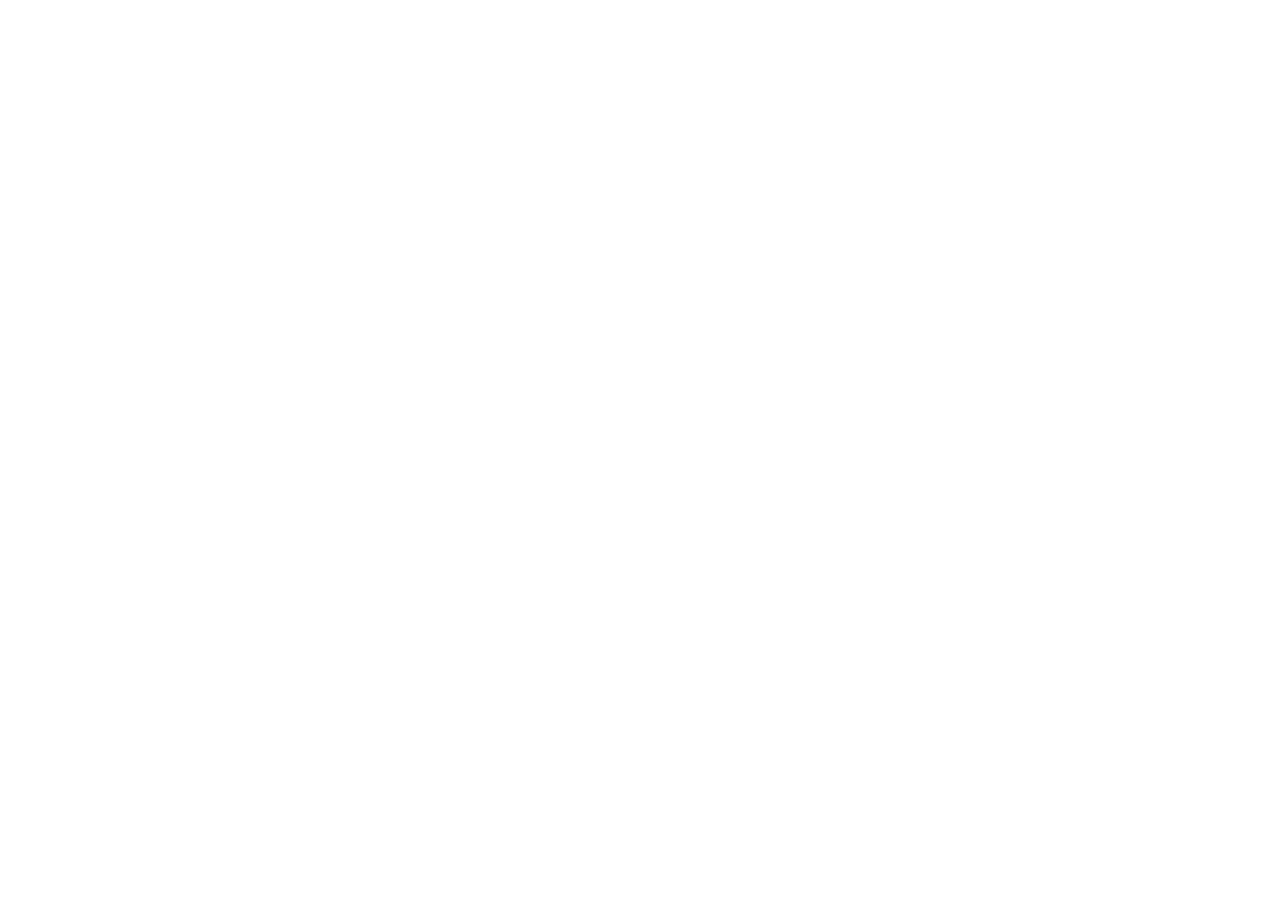
==== index.html @ 6a171754 "Update 14 files" ====
<!DOCTYPE html>
<html>
<head>
    <meta charset="utf-8" />
    <meta http-equiv="X-UA-Compatible" content="IE=edge">
    <title>Łukasz Śpiewak - Full stack developer</title>
    <meta name="viewport" content="width=device-width, initial-scale=1">
    <meta name="author" content="Łukasz Śpiewak">
    <meta name="description" content="Łukasz Śpiewak is a full stack developer with over 10 years of experiences in a wide range of disciplines. Constantly in motion, learning and experiencing new things.">
    <link rel="icon" href="assets/favicon-16x16.png" type="image/png" sizes="16x16">
    <link rel="stylesheet" type="text/css" media="screen" href="css/style.css" />
    <link rel="stylesheet" type="text/css" media="screen" href="css/animate.css" />
    <link href="https://fonts.googleapis.com/css?family=Poiret+One" rel="stylesheet">
    <link href="https://fonts.googleapis.com/css?family=Bungee+Shade" rel="stylesheet">
    <link href="https://fonts.googleapis.com/css?family=Rajdhani" rel="stylesheet">
    <link rel="stylesheet" href="https://use.fontawesome.com/releases/v5.2.0/css/all.css">
</head>
<body>
    
    <logo-lukens></logo-lukens>
    <about-me class="about fadeInUp animated"></about-me>
    
</body>
</html>
---- css/style.css ----
a,abbr,acronym,address,applet,article,aside,audio,b,big,blockquote,body,canvas,caption,center,cite,code,dd,del,details,dfn,div,dl,dt,em,embed,fieldset,figcaption,figure,footer,form,h1,h2,h3,h4,h5,h6,header,hgroup,html,i,iframe,img,ins,kbd,label,legend,li,mark,menu,nav,object,ol,output,p,pre,q,ruby,s,samp,section,small,span,strike,strong,sub,summary,sup,table,tbody,td,tfoot,th,thead,time,tr,tt,u,ul,var,video {
    margin: 0;
    padding: 0;
    border: 0;
    font: inherit;
    vertical-align: baseline
}

body,html {
    -webkit-font-smoothing: antialiased;
    -moz-osx-font-smoothing: grayscale;
    font-smoothing: antialiased;
    text-rendering: optimizeLegibility;
    -webkit-tap-highlight-color: transparent!important;
    padding: 0;
    margin: 0;
    -webkit-user-select: none;
    -moz-user-select: none;
    -ms-user-select: none;
    user-select: none;		
    font-family: 'Rajdhani', sans-serif;
    color: #333
}

a,a:after,a:visited {
    background-color: transparent;
    text-decoration: none;
    color: #333
}
a:hover{	color:#ff4e00;}
::-webkit-scrollbar {
    width: 3px;
    height: 3px;
    position: absolute
}

::-webkit-scrollbar-track {
    -webkit-box-shadow: inset 0 0 0 transparent;
    -webkit-border-radius: 0;
    border-radius: 0
}

::-webkit-scrollbar-thumb {
    -webkit-border-radius: 0;
    border-radius: 0;
    background: #000;
    -webkit-box-shadow: inset 0 0 0 transparent
}

::-webkit-scrollbar-thumb:window-inactive {
    background: #000
}

::selection {
    background: #000;
    color: #fff
}

::-moz-selection {
    background: #000;
    color: #fff
}

h1 {
    font-size: 112px;
    font-size: 5.9vw;
    letter-spacing: -2px;
    line-height: 110%;
    font-family: 'Bungee Shade', cursive;
    position: fixed;
    top: 34%;
    left: 10%
}
h1 small {
    font-size: 60px;
    font-size: 3.3vw;
    letter-spacing: -2px;
    line-height: 110%;
    font-family: 'Poiret One', cursive;
}

.text {
    position: relative;
    display: block;
    overflow: hidden
}


.delay {
    -webkit-animation-delay: .3s;
    animation-delay: .3
}
.delay2 {
    -webkit-animation-delay: .5s;
    animation-delay: .5
}
.about {
    position: absolute;
    top: 25%;
    left: 50%;
    right: 10%;
}

h2 {
    font-size: 1.8em;
    font-size: 1.5vw;
    line-height: 140%;
    margin-bottom: 5%
}
h3 {
    font-size: 1.5em;
    font-size: 1.3vw;
    line-height: 140%;
    margin-bottom: 10px;
}

p {
    font-size: 1.5em;
    font-size: 1.3vw;
    line-height: 150%;
}
ul li {
    list-style: none;
    padding: 5px 0;
    font-size: 1.3em;
    font-size: 1.1vw;
}

ul li small {
    font-size: 0.9em;
    font-size: .9vw;
    background-color: #eeeeee;
    padding: 0 10px;
}
ul li i{
    padding:5px;
}
hr {
    margin-top: 3rem;
    margin-bottom: 3rem;
    border: 0;
    border-top: 1px solid rgba(0,0,0,.1);
}
@media screen and (max-width: 667px) {
    h1 {
        font-size: 55px;
        font-size: 17vw;
        margin-top: 5%;
        position: relative;
    }
    h1 small{
        font-size:28px;
        font-size: 10vw;
    }
    h2, h3 {
        font-size: 1.2em;
        font-size: 4.0vw
    }

    p, ul li {
        font-size: 0.9em;
        font-size: 3.0vw
    }
    ul li small {
        font-size: 0.9em;
        font-size: 2.8vw
    }

    .about {
        left: 0;
        right: 0;
        background: #fff;
        padding: 10%;
        top:auto;
    }
}
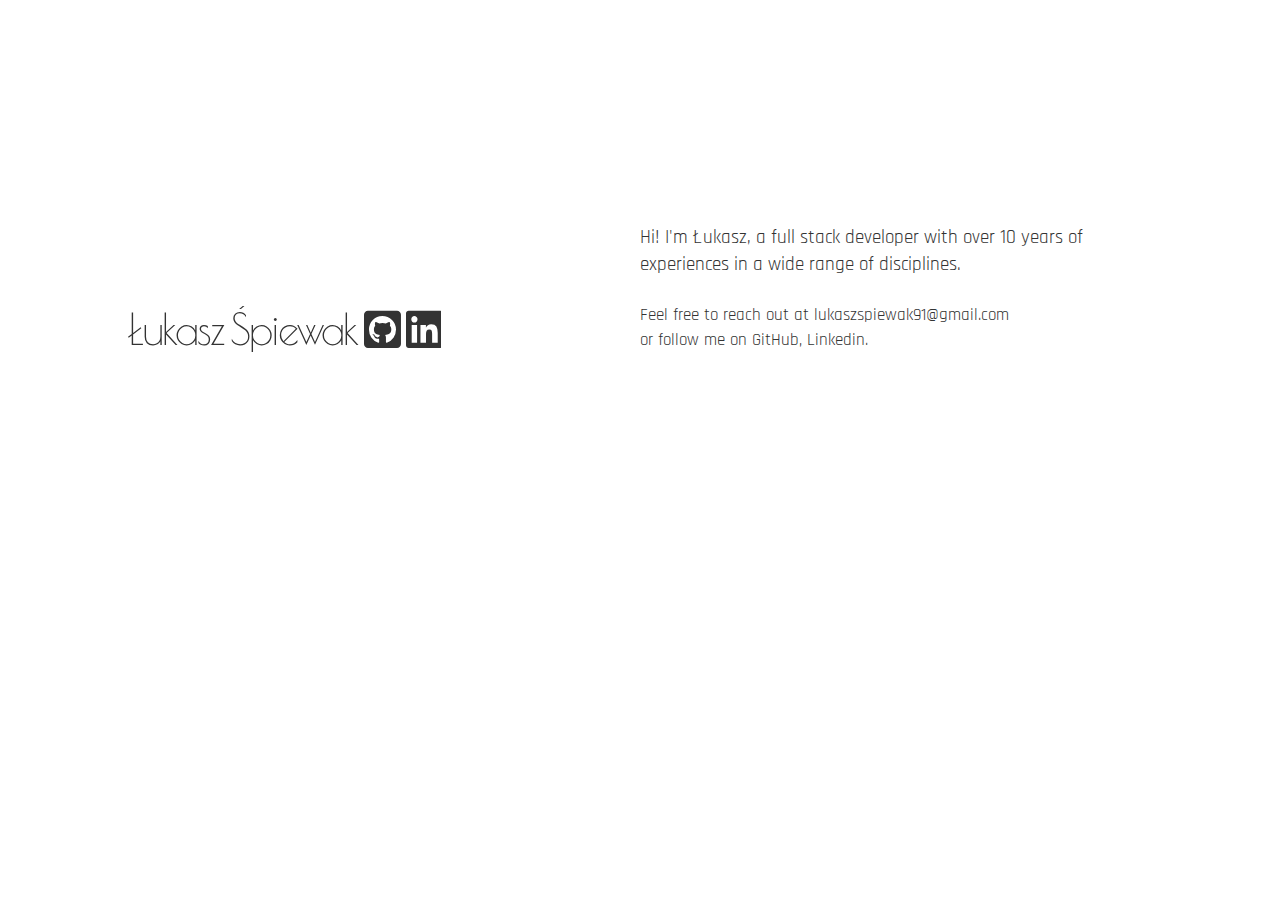
==== commit b0701f25: "Update 6 files" ====
--- a/index.html
+++ b/index.html
@@ -1,24 +1,53 @@
 <!DOCTYPE html>
 <html>
-<head>
+  <head>
     <meta charset="utf-8" />
-    <meta http-equiv="X-UA-Compatible" content="IE=edge">
+    <meta http-equiv="X-UA-Compatible" content="IE=edge" />
     <title>Łukasz Śpiewak - Full stack developer</title>
-    <meta name="viewport" content="width=device-width, initial-scale=1">
-    <meta name="author" content="Łukasz Śpiewak">
-    <meta name="description" content="Łukasz Śpiewak is a full stack developer with over 10 years of experiences in a wide range of disciplines. Constantly in motion, learning and experiencing new things.">
-    <link rel="icon" href="assets/favicon-16x16.png" type="image/png" sizes="16x16">
-    <link rel="stylesheet" type="text/css" media="screen" href="css/style.css" />
-    <link rel="stylesheet" type="text/css" media="screen" href="css/animate.css" />
-    <link href="https://fonts.googleapis.com/css?family=Poiret+One" rel="stylesheet">
-    <link href="https://fonts.googleapis.com/css?family=Bungee+Shade" rel="stylesheet">
-    <link href="https://fonts.googleapis.com/css?family=Rajdhani" rel="stylesheet">
-    <link rel="stylesheet" href="https://use.fontawesome.com/releases/v5.2.0/css/all.css">
-</head>
-<body>
-    
+    <meta name="viewport" content="width=device-width, initial-scale=1" />
+    <meta name="author" content="Łukasz Śpiewak" />
+    <meta
+      name="description"
+      content="Łukasz Śpiewak is a full stack developer with over 10 years of experiences in a wide range of disciplines. Constantly in motion, learning and experiencing new things."
+    />
+    <link
+      rel="icon"
+      href="assets/favicon-16x16.png"
+      type="image/png"
+      sizes="16x16"
+    />
+    <link
+      rel="stylesheet"
+      type="text/css"
+      media="screen"
+      href="css/style.css"
+    />
+    <link
+      rel="stylesheet"
+      type="text/css"
+      media="screen"
+      href="css/animate.css"
+    />
+    <link
+      href="https://fonts.googleapis.com/css?family=Poiret+One"
+      rel="stylesheet"
+    />
+    <link
+      href="https://fonts.googleapis.com/css?family=Bungee+Shade"
+      rel="stylesheet"
+    />
+    <link
+      href="https://fonts.googleapis.com/css?family=Rajdhani"
+      rel="stylesheet"
+    />
+    <link
+      rel="stylesheet"
+      href="https://use.fontawesome.com/releases/v5.2.0/css/all.css"
+    />
+  </head>
+  <body>
     <logo-lukens></logo-lukens>
-    <about-me class="about fadeInUp animated"></about-me>
-    
-</body>
+    <about-me></about-me>
+    <script type="module" src="index.js" async></script>
+  </body>
 </html>
